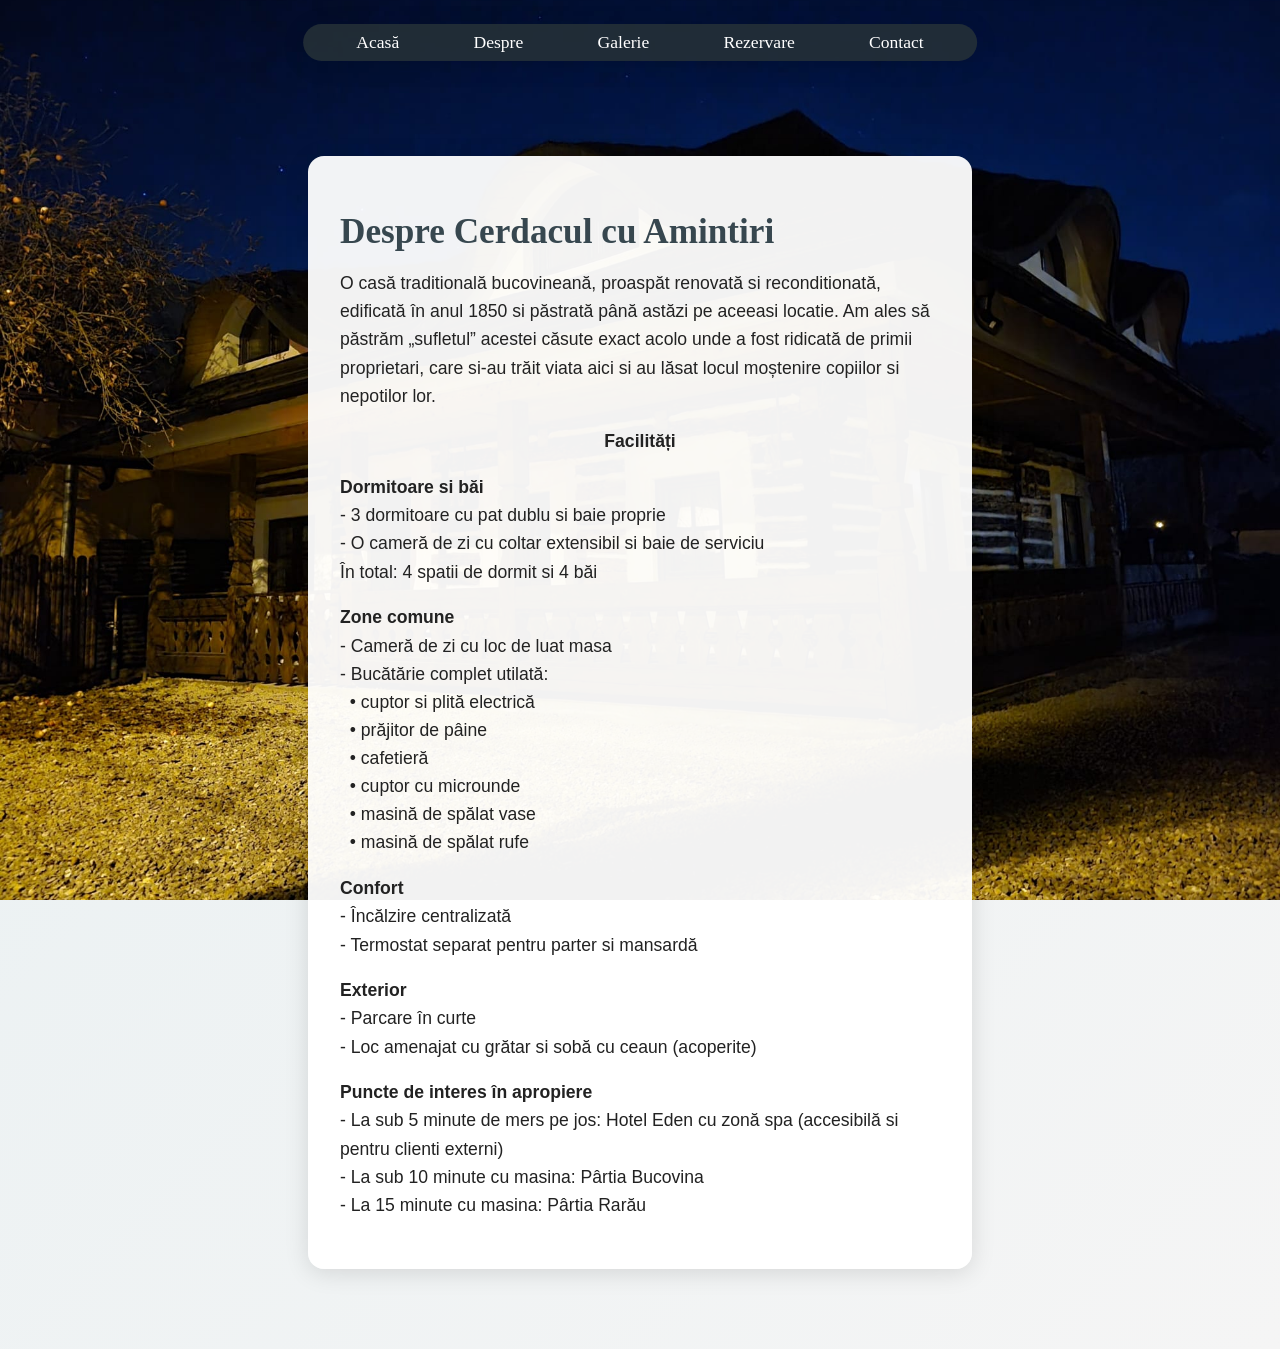
==== about.html @ 37ca752f "Move site to root" ====
<!DOCTYPE html>
<html lang="ro">
<head>
  <meta charset="UTF-8">
  <title>Despre - Cerdacul cu Amintiri</title>
  <link rel="stylesheet" href="assets/style.css">
  <link href="https://fonts.cdnfonts.com/css/arhaic-romanesc" rel="stylesheet">
  <style>
    h1, h2, nav a {
      font-family: 'Arhaic Romanesc', serif !important;
    }
  </style>
</head>
<body>
  <div id="mainpage-slider-placeholder"></div>
  <header style="position:fixed; top:24px; left:50%; transform:translateX(-50%); z-index:10; background:rgba(38,50,56,0.85); border-radius:32px; box-shadow:0 4px 24px rgba(0,0,0,0.12); padding:0.5em 2em;">
    <nav>
      <ul style="display:flex; gap:2em; align-items:center; margin:0; padding:0;">
        <li><a href="index.html">Acasă</a></li>
        <li><a href="about.html">Despre</a></li>
        <li><a href="gallery.html">Galerie</a></li>
        <li><a href="reservation.html">Rezervare</a></li>
        <li><a href="contact.html">Contact</a></li>
      </ul>
    </nav>
  </header>
  <main style="position:relative; z-index:2; margin-top:12vh; display:flex; justify-content:center;">
    <div style="background:rgba(255,255,255,0.95); border-radius:16px; box-shadow:0 4px 24px rgba(0,0,0,0.12); padding:2em 2em; max-width:600px; width:100%;">
      <h1>Despre Cerdacul cu Amintiri</h1>
</p>
      <p>O casă traditională bucovineană, proaspăt renovată si reconditionată, edificată în anul 1850 si păstrată până astăzi pe aceeasi locatie. Am ales să păstrăm „sufletul” acestei căsute exact acolo unde a fost ridicată de primii proprietari, care si-au trăit viata aici si au lăsat locul moștenire copiilor si nepotilor lor.</p>
        <p style="text-align:center;"><strong>Facilități</strong></p>
      <p><strong>Dormitoare si băi</strong><br>
      - 3 dormitoare cu pat dublu si baie proprie<br>
      - O cameră de zi cu coltar extensibil si baie de serviciu<br>
      În total: 4 spatii de dormit si 4 băi</p>
      <p><strong>Zone comune</strong><br>
      - Cameră de zi cu loc de luat masa<br>
      - Bucătărie complet utilată:<br>
      &nbsp;&nbsp;• cuptor si plită electrică<br>
      &nbsp;&nbsp;• prăjitor de pâine<br>
      &nbsp;&nbsp;• cafetieră<br>
      &nbsp;&nbsp;• cuptor cu microunde<br>
      &nbsp;&nbsp;• masină de spălat vase<br>
      &nbsp;&nbsp;• masină de spălat rufe</p>
      <p><strong>Confort</strong><br>
      - Încălzire centralizată<br>
      - Termostat separat pentru parter si mansardă</p>
      <p><strong>Exterior</strong><br>
      - Parcare în curte<br>
      - Loc amenajat cu grătar si sobă cu ceaun (acoperite)</p>
      <p><strong>Puncte de interes în apropiere</strong><br>
      - La sub 5 minute de mers pe jos: Hotel Eden cu zonă spa (accesibilă si pentru clienti externi)<br>
      - La sub 10 minute cu masina: Pârtia Bucovina<br>
      - La 15 minute cu masina: Pârtia Rarău</p>
    </div>
  </main>
  <script src="assets/mainpage-slider.js"></script>
</body>
</html>
---- assets/style.css ----
/* Animated reservation button */
#rezervare-btn {
  position: fixed;
  bottom: 32px;
  right: 32px;
  background: #263238;
  color: #fff;
  font-family: 'Arhaic Romanesc', Arial, sans-serif;
  font-size: 1.2em;
  border-radius: 50px;
  box-shadow: 0 4px 24px rgba(0,0,0,0.18);
  padding: 0.7em 2em;
  min-width: 60px;
  min-height: 60px;
  display: flex;
  align-items: center;
  justify-content: center;
  transition: all 0.3s cubic-bezier(.25,.8,.25,1);
  z-index: 1002;
  cursor: pointer;
  opacity: 0.95;
  text-decoration: none;
  white-space: nowrap;
  overflow: hidden;
}
#rezervare-btn:hover {
  font-size: 1.5em;
  padding: 1em 3em;
  min-width: 120px;
  min-height: 70px;
  background: #37474f;
  opacity: 1;
  box-shadow: 0 8px 32px rgba(0,0,0,0.22);
}
#gallery-modal {
  display: none;
  position: fixed;
  top: 0;
  left: 0;
  width: 100vw;
  height: 100vh;
  background: rgba(0,0,0,0.85);
  z-index: 1000;
  justify-content: center;
  align-items: center;
  flex-direction: column;
}
#gallery-modal img {
  max-width: 80vw;
  max-height: 80vh;
  border-radius: 16px;
  box-shadow: 0 4px 24px #000;
}
#gallery-close, #gallery-prev, #gallery-next {
  font-size: 2em;
  background: none;
  border: none;
  color: #fff;
  cursor: pointer;
  z-index: 1001;
}
#room-gallery-sections {
  display: flex;
  flex-direction: column;
  gap: 2em;
}
.room-section {
  margin-bottom: 2em;
}
.room-section h2, .room-section h3 {
  margin-bottom: 0.5em;
  color: #37474f;
  font-size: 1.3em;
  text-align: center;
}
.room-gallery-scroll {
  display: flex;
  overflow-x: auto;
  gap: 0.5em;
  padding-bottom: 0.5em;
}
.room-gallery-scroll img {
  flex: 0 0 auto;
  transition: transform 0.2s;
}
.room-gallery-scroll img:hover {
  transform: scale(1.05);
}
body {
  font-family: 'Arhaic Romanesc', Arial, sans-serif;
  margin: 0;
  padding: 0;
  background: linear-gradient(135deg, #e8f0f2 0%, #f5f5f5 100%);
  color: #222;
}
header {
  background: #263238;
  color: #fff;
  box-shadow: 0 2px 8px rgba(0,0,0,0.08);
}
nav ul {
  list-style: none;
  margin: 0;
  padding: 0;
  display: flex;
  justify-content: center;
  gap: 2em;
}
nav li {
  margin: 0;
}
nav a {
  color: #fff;
  text-decoration: none;
  font-weight: 500;
  font-size: 1.1em;
  padding: 0.8em 1.2em;
  border-radius: 4px;
  transition: background 0.2s;
}
nav a:hover {
  background: #37474f;
}
main {
  padding: 3em 1em 5em 1em;
  max-width: 900px;
  margin: 0 auto;
}
h1 {
  font-size: 2.2em;
  margin-bottom: 0.5em;
  color: #37474f;
}
p {
  font-size: 1.1em;
  line-height: 1.6;
}
form {
  background: #fff;
  padding: 2em;
  border-radius: 8px;
  box-shadow: 0 2px 12px rgba(0,0,0,0.07);
  max-width: 400px;
  margin: 2em auto;
  display: flex;
  flex-direction: column;
  gap: 1em;
}
label {
  font-weight: 500;
  color: #263238;
}
input, button {
  padding: 0.7em;
  border-radius: 4px;
  border: 1px solid #b0bec5;
  font-size: 1em;
}
input:focus {
  outline: 2px solid #90caf9;
  border-color: #90caf9;
}
button {
  background: #263238;
  color: #fff;
  border: none;
  font-weight: 600;
  cursor: pointer;
  transition: background 0.2s;
}
button:hover {
  background: #37474f;
}
#photo-gallery {
  display: flex;
  flex-wrap: wrap;
  gap: 16px;
  justify-content: center;
  margin-top: 2em;
}
#photo-gallery img {
  width: 220px;
  height: 160px;
  object-fit: cover;
  border-radius: 8px;
  box-shadow: 0 2px 8px rgba(0,0,0,0.08);
  transition: transform 0.2s;
}
#photo-gallery img:hover {
  transform: scale(1.04);
}
/* Floating menu styles are handled inline for homepage. Remove footer styles. */
@media (max-width: 600px) {
  nav ul {
    flex-direction: column;
    gap: 0.5em;
  }
  main {
    padding: 1em 0.5em 5em 0.5em;
  }
  #photo-gallery img {
    width: 100px;
    height: 70px;
  }
  form {
    padding: 1em;
    max-width: 100%;
  }
}
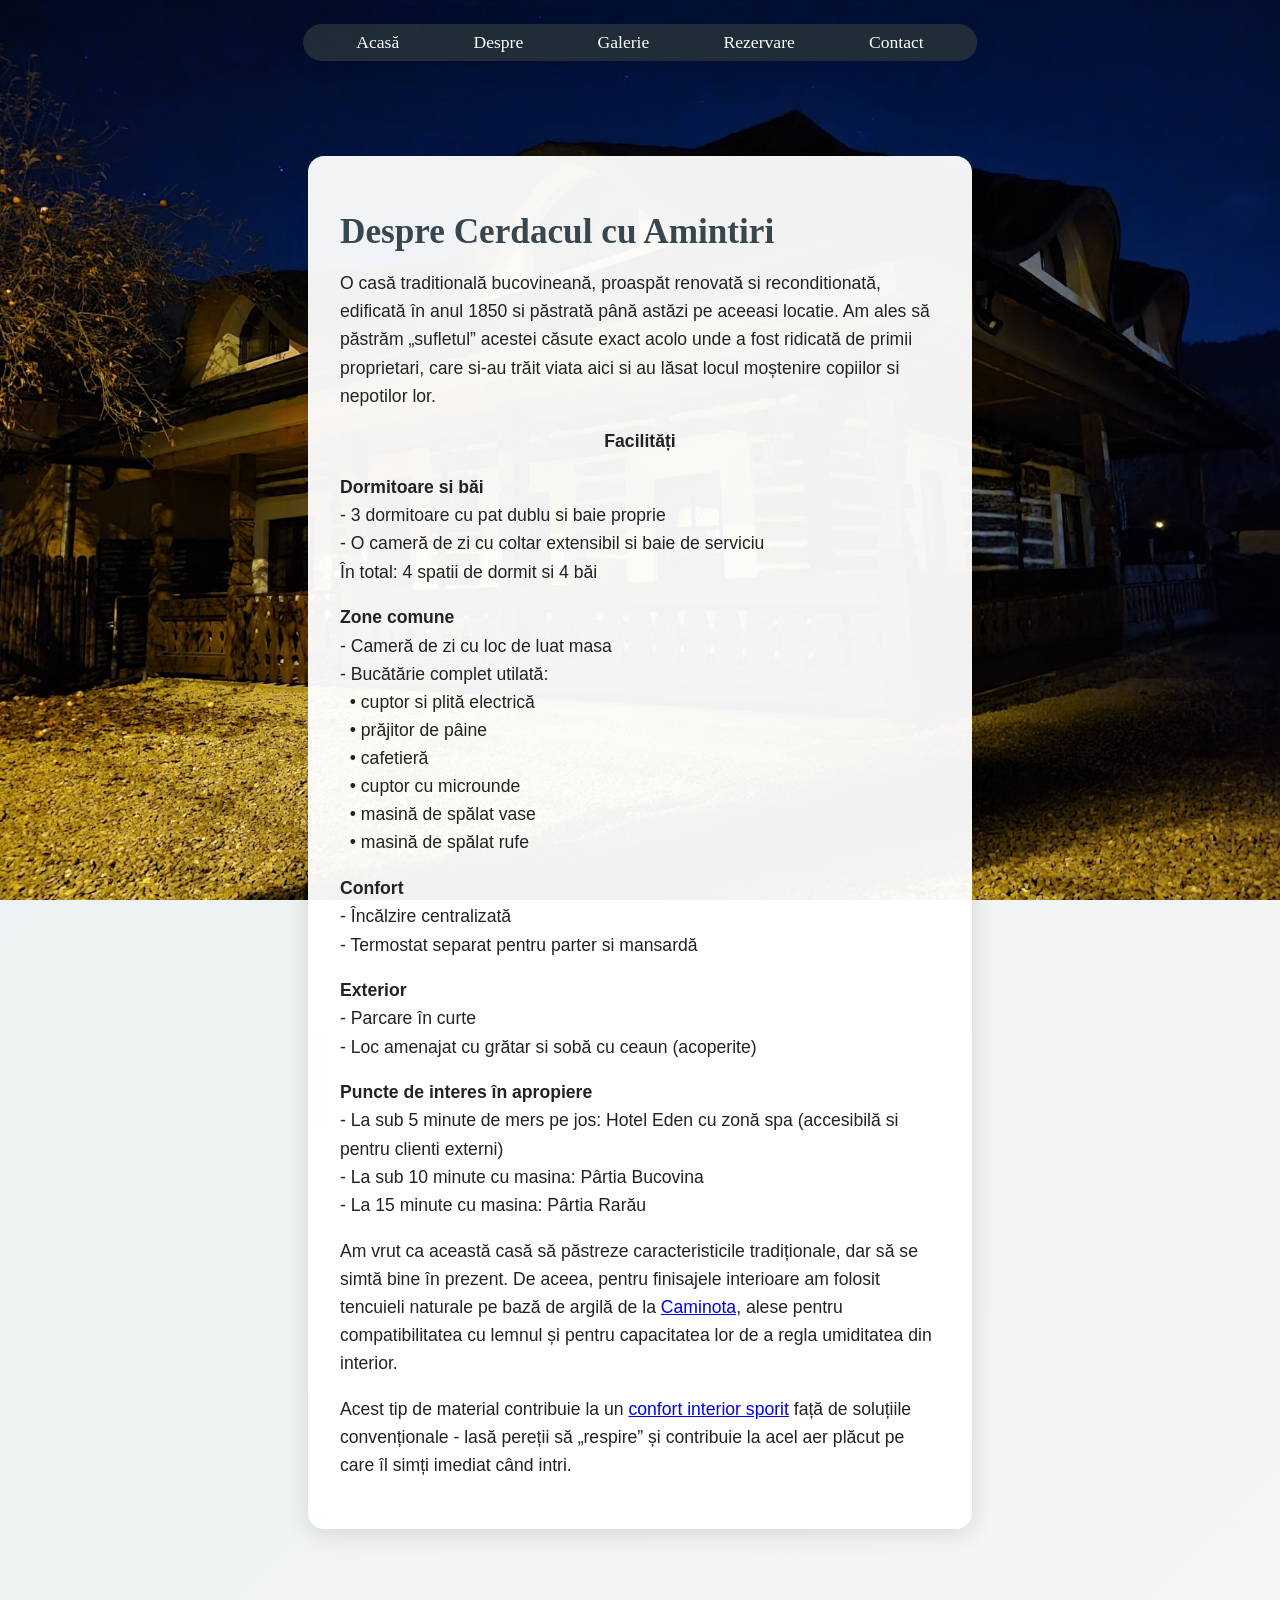
==== commit 43b4a579: "added caminota backlink" ====
--- a/about.html
+++ b/about.html
@@ -53,6 +53,13 @@
       - La sub 5 minute de mers pe jos: Hotel Eden cu zonă spa (accesibilă si pentru clienti externi)<br>
       - La sub 10 minute cu masina: Pârtia Bucovina<br>
       - La 15 minute cu masina: Pârtia Rarău</p>
+      <p>Am vrut ca această casă să păstreze caracteristicile tradiționale, dar să se simtă bine în prezent. 
+    De aceea, pentru finisajele interioare am folosit tencuieli naturale pe bază de argilă de la 
+    <a href="https://www.caminota.ro/case-traditionale" target="_blank">Caminota</a>, 
+    alese pentru compatibilitatea cu lemnul și pentru capacitatea lor de a regla umiditatea din interior.</p>
+      <p>Acest tip de material contribuie la un
+          <a href="https://www.caminota.ro" target="_blank">confort interior sporit</a> față de soluțiile 
+          convenționale - lasă pereții să „respire” și contribuie la acel aer plăcut pe care îl simți imediat când intri.</p>
     </div>
   </main>
   <script src="assets/mainpage-slider.js"></script>
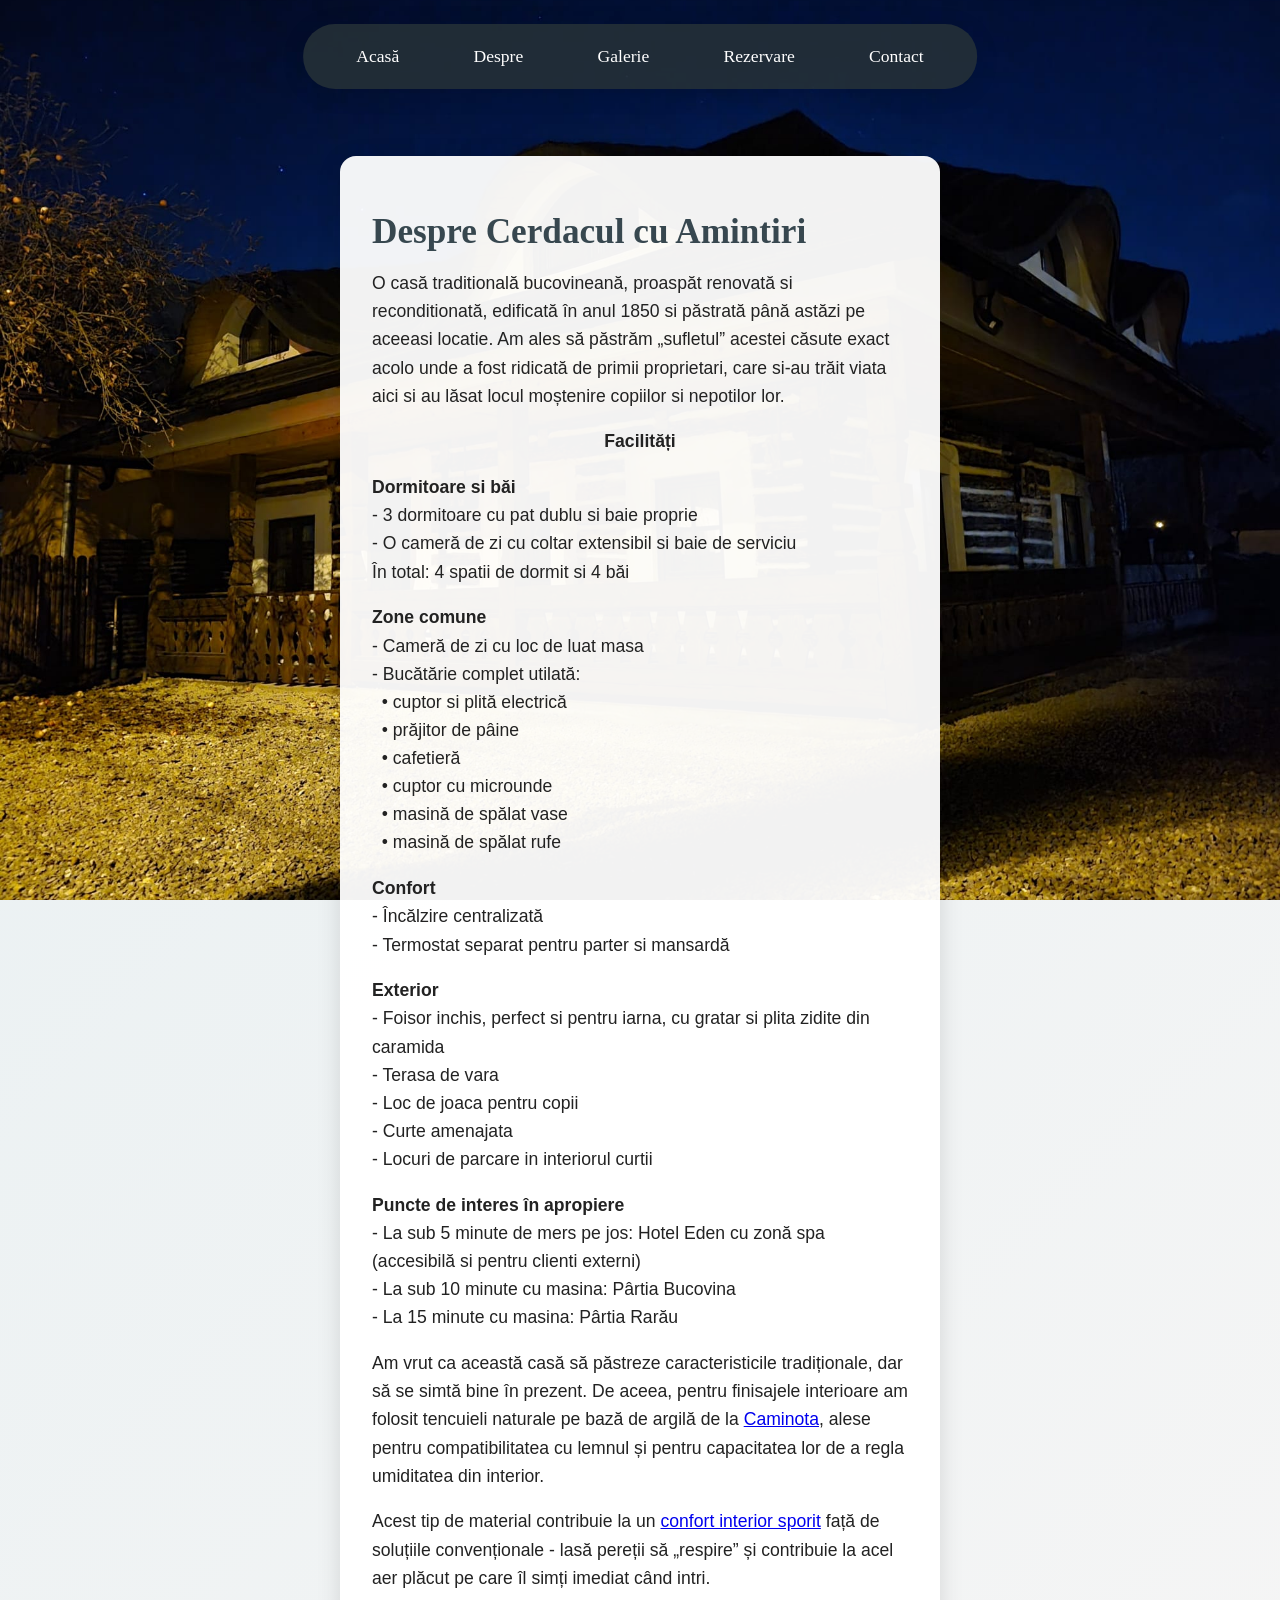
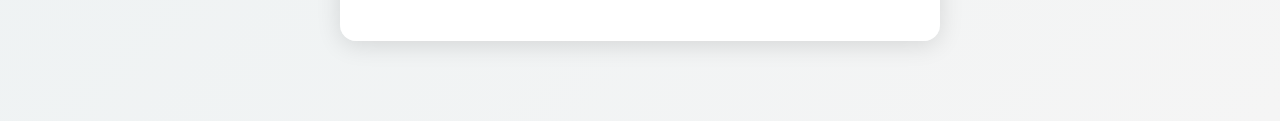
==== commit 13e5e070: "added new attractions and benefits pages" ====
--- a/about.html
+++ b/about.html
@@ -2,12 +2,44 @@
 <html lang="ro">
 <head>
   <meta charset="UTF-8">
+  <meta name="viewport" content="width=device-width, initial-scale=1.0">
+  <meta name="description" content="Despre Cerdacul cu Amintiri - Informații despre cazarea tradițională și facilități.">
+  <meta name="theme-color" content="#263238">
   <title>Despre - Cerdacul cu Amintiri</title>
   <link rel="stylesheet" href="assets/style.css">
   <link href="https://fonts.cdnfonts.com/css/arhaic-romanesc" rel="stylesheet">
   <style>
     h1, h2, nav a {
       font-family: 'Arhaic Romanesc', serif !important;
+    }
+    .dropdown {
+      position: relative;
+      display: inline-block;
+    }
+    .dropdown-content {
+      display: none;
+      position: absolute;
+      background-color: rgba(38,50,56,0.95);
+      min-width: 160px;
+      box-shadow: 0 8px 16px rgba(0,0,0,0.2);
+      padding: 12px 16px;
+      z-index: 1;
+      top: 100%;
+      left: 0;
+      border-radius: 8px;
+    }
+    .dropdown-content a {
+      color: white;
+      padding: 12px 16px;
+      text-decoration: none;
+      display: block;
+      border-radius: 4px;
+    }
+    .dropdown-content a:hover {
+      background-color: rgba(55,71,79,0.8);
+    }
+    .dropdown:hover .dropdown-content {
+      display: block;
     }
   </style>
 </head>
@@ -17,7 +49,14 @@
     <nav>
       <ul style="display:flex; gap:2em; align-items:center; margin:0; padding:0;">
         <li><a href="index.html">Acasă</a></li>
-        <li><a href="about.html">Despre</a></li>
+        <li class="dropdown">
+          <a href="about.html">Despre</a>
+          <div class="dropdown-content">
+            <a href="about.html">Despre Cerdacul</a>
+            <a href="attractions.html">Atractii</a>
+            <a href="benefits.html">Beneficii</a>
+          </div>
+        </li>
         <li><a href="gallery.html">Galerie</a></li>
         <li><a href="reservation.html">Rezervare</a></li>
         <li><a href="contact.html">Contact</a></li>
@@ -47,8 +86,11 @@
       - Încălzire centralizată<br>
       - Termostat separat pentru parter si mansardă</p>
       <p><strong>Exterior</strong><br>
-      - Parcare în curte<br>
-      - Loc amenajat cu grătar si sobă cu ceaun (acoperite)</p>
+      - Foisor inchis, perfect si pentru iarna, cu gratar si plita zidite din caramida<br>
+      - Terasa de vara<br>
+      - Loc de joaca pentru copii<br>
+      - Curte amenajata<br>
+      - Locuri de parcare in interiorul curtii</p>
       <p><strong>Puncte de interes în apropiere</strong><br>
       - La sub 5 minute de mers pe jos: Hotel Eden cu zonă spa (accesibilă si pentru clienti externi)<br>
       - La sub 10 minute cu masina: Pârtia Bucovina<br>
--- a/assets/style.css
+++ b/assets/style.css
@@ -1,8 +1,8 @@
 /* Animated reservation button */
 #rezervare-btn {
   position: fixed;
-  bottom: 32px;
-  right: 32px;
+  bottom: 20px;
+  right: 20px;
   background: #263238;
   color: #fff;
   font-family: 'Arhaic Romanesc', Arial, sans-serif;
@@ -32,6 +32,37 @@
   opacity: 1;
   box-shadow: 0 8px 32px rgba(0,0,0,0.22);
 }
+@media (max-width: 768px) {
+  #rezervare-btn {
+    bottom: 16px;
+    right: 16px;
+    font-size: 1em;
+    padding: 0.6em 1.5em;
+    min-width: 50px;
+    min-height: 50px;
+  }
+  #rezervare-btn:hover {
+    font-size: 1.1em;
+    padding: 0.7em 2em;
+    min-width: 70px;
+    min-height: 60px;
+  }
+}
+@media (max-width: 480px) {
+  #rezervare-btn {
+    bottom: 12px;
+    right: 12px;
+    font-size: 0.9em;
+    padding: 0.5em 1.2em;
+    min-width: 45px;
+    min-height: 45px;
+  }
+  #rezervare-btn:hover {
+    font-size: 0.95em;
+    padding: 0.6em 1.5em;
+  }
+}
+/* Gallery modal styles */
 #gallery-modal {
   display: none;
   position: fixed;
@@ -50,6 +81,7 @@
   max-height: 80vh;
   border-radius: 16px;
   box-shadow: 0 4px 24px #000;
+  object-fit: contain;
 }
 #gallery-close, #gallery-prev, #gallery-next {
   font-size: 2em;
@@ -58,6 +90,25 @@
   color: #fff;
   cursor: pointer;
   z-index: 1001;
+  padding: 10px 15px;
+  min-height: 44px;
+  min-width: 44px;
+}
+@media (max-width: 768px) {
+  #gallery-modal img {
+    max-width: 90vw;
+    max-height: 70vh;
+  }
+  #gallery-close, #gallery-prev, #gallery-next {
+    font-size: 1.5em;
+    padding: 8px 12px;
+  }
+}
+@media (max-width: 480px) {
+  #gallery-modal img {
+    max-width: 95vw;
+    max-height: 60vh;
+  }
 }
 #room-gallery-sections {
   display: flex;
@@ -85,6 +136,67 @@
 }
 .room-gallery-scroll img:hover {
   transform: scale(1.05);
+}
+/* Dropdown menu styles for mobile */
+.dropdown {
+  position: relative;
+  display: inline-block;
+}
+.dropdown-content {
+  display: none;
+  position: absolute;
+  background-color: rgba(38,50,56,0.95);
+  min-width: 160px;
+  box-shadow: 0 8px 16px rgba(0,0,0,0.2);
+  padding: 12px 16px;
+  z-index: 1001;
+  top: 100%;
+  left: 0;
+  border-radius: 8px;
+}
+.dropdown-content a {
+  color: white;
+  padding: 12px 16px;
+  text-decoration: none;
+  display: block;
+  border-radius: 4px;
+  transition: background 0.2s;
+  font-size: 0.95em;
+}
+.dropdown-content a:hover {
+  background-color: rgba(55,71,79,0.8);
+}
+.dropdown:hover .dropdown-content {
+  display: block;
+}
+@media (max-width: 768px) {
+  .dropdown-content {
+    min-width: 130px;
+    padding: 10px 12px;
+  }
+  .dropdown-content a {
+    padding: 10px 12px;
+    font-size: 0.9em;
+  }
+  .room-section h2, .room-section h3 {
+    font-size: 1.1em;
+  }
+}
+@media (max-width: 480px) {
+  .dropdown-content {
+    min-width: 110px;
+    padding: 8px 10px;
+  }
+  .dropdown-content a {
+    padding: 8px 10px;
+    font-size: 0.85em;
+  }
+  .room-section h2, .room-section h3 {
+    font-size: 1em;
+  }
+  .room-gallery-scroll {
+    gap: 0.3em;
+  }
 }
 body {
   font-family: 'Arhaic Romanesc', Arial, sans-serif;
@@ -92,7 +204,13 @@
   padding: 0;
   background: linear-gradient(135deg, #e8f0f2 0%, #f5f5f5 100%);
   color: #222;
-}
+  min-height: 100vh;
+  box-sizing: border-box;
+}
+* {
+  box-sizing: border-box;
+}
+
 header {
   background: #263238;
   color: #fff;
@@ -105,6 +223,7 @@
   display: flex;
   justify-content: center;
   gap: 2em;
+  flex-wrap: nowrap;
 }
 nav li {
   margin: 0;
@@ -117,9 +236,34 @@
   padding: 0.8em 1.2em;
   border-radius: 4px;
   transition: background 0.2s;
+  display: inline-block;
 }
 nav a:hover {
   background: #37474f;
+}
+@media (max-width: 1024px) {
+  nav a {
+    font-size: 1em;
+    padding: 0.7em 1em;
+  }
+}
+@media (max-width: 768px) {
+  nav ul {
+    gap: 0.5em;
+  }
+  nav a {
+    font-size: 0.95em;
+    padding: 0.6em 0.8em;
+  }
+}
+@media (max-width: 480px) {
+  nav ul {
+    gap: 0.3em;
+  }
+  nav a {
+    font-size: 0.75em;
+    padding: 0.4em 0.5em;
+  }
 }
 main {
   padding: 3em 1em 5em 1em;
@@ -130,10 +274,64 @@
   font-size: 2.2em;
   margin-bottom: 0.5em;
   color: #37474f;
+  word-wrap: break-word;
+  overflow-wrap: break-word;
+}
+h2 {
+  font-size: 1.5em;
+  color: #37474f;
 }
 p {
   font-size: 1.1em;
   line-height: 1.6;
+  word-wrap: break-word;
+  overflow-wrap: break-word;
+}
+@media (max-width: 1024px) {
+  main {
+    padding: 2.5em 1.5em 5em 1.5em;
+  }
+  h1 {
+    font-size: 2em;
+  }
+  h2 {
+    font-size: 1.3em;
+  }
+  p {
+    font-size: 1em;
+  }
+}
+@media (max-width: 768px) {
+  main {
+    padding: 2em 1em 5em 1em;
+    margin-top: 2em;
+  }
+  h1 {
+    font-size: 1.8em;
+  }
+  h2 {
+    font-size: 1.2em;
+  }
+  p {
+    font-size: 0.95em;
+  }
+}
+@media (max-width: 480px) {
+  main {
+    padding: 1.5em 0.8em 5em 0.8em;
+    margin-top: 1em;
+  }
+  h1 {
+    font-size: 1.5em;
+    margin-bottom: 0.8em;
+  }
+  h2 {
+    font-size: 1.1em;
+  }
+  p {
+    font-size: 0.9em;
+    line-height: 1.5;
+  }
 }
 form {
   background: #fff;
@@ -145,6 +343,7 @@
   display: flex;
   flex-direction: column;
   gap: 1em;
+  width: 100%;
 }
 label {
   font-weight: 500;
@@ -155,6 +354,7 @@
   border-radius: 4px;
   border: 1px solid #b0bec5;
   font-size: 1em;
+  width: 100%;
 }
 input:focus {
   outline: 2px solid #90caf9;
@@ -171,6 +371,26 @@
 button:hover {
   background: #37474f;
 }
+@media (max-width: 768px) {
+  form {
+    padding: 1.5em;
+    gap: 0.8em;
+  }
+  input, button {
+    padding: 0.6em;
+    font-size: 0.95em;
+  }
+}
+@media (max-width: 480px) {
+  form {
+    padding: 1em;
+    gap: 0.7em;
+  }
+  input, button {
+    padding: 0.6em;
+    font-size: 1em;
+  }
+}
 #photo-gallery {
   display: flex;
   flex-wrap: wrap;
@@ -189,6 +409,32 @@
 #photo-gallery img:hover {
   transform: scale(1.04);
 }
+@media (max-width: 1024px) {
+  #photo-gallery img {
+    width: 180px;
+    height: 135px;
+  }
+}
+@media (max-width: 768px) {
+  #photo-gallery {
+    gap: 12px;
+    margin-top: 1.5em;
+  }
+  #photo-gallery img {
+    width: 150px;
+    height: 120px;
+  }
+}
+@media (max-width: 480px) {
+  #photo-gallery {
+    gap: 10px;
+    margin-top: 1em;
+  }
+  #photo-gallery img {
+    width: 100px;
+    height: 80px;
+  }
+}
 /* Floating menu styles are handled inline for homepage. Remove footer styles. */
 @media (max-width: 600px) {
   nav ul {
@@ -206,4 +452,34 @@
     padding: 1em;
     max-width: 100%;
   }
+}
+/* Additional mobile-specific optimizations */
+@media (max-width: 480px) {
+  header {
+    position: fixed;
+    width: 100%;
+    z-index: 999;
+    top: 0;
+  }
+  body {
+    padding-top: 0;
+  }
+  main {
+    margin-top: 1rem;
+    padding: 1rem 0.5rem 6rem 0.5rem;
+  }
+  h1, h2, h3 {
+    word-break: break-word;
+  }
+  /* Improve touch target sizes for mobile */
+  a, button {
+    min-height: 44px;
+    display: flex;
+    align-items: center;
+    justify-content: center;
+  }
+  #gallery-modal img {
+    max-width: 95vw;
+    max-height: 70vh;
+  }
 }
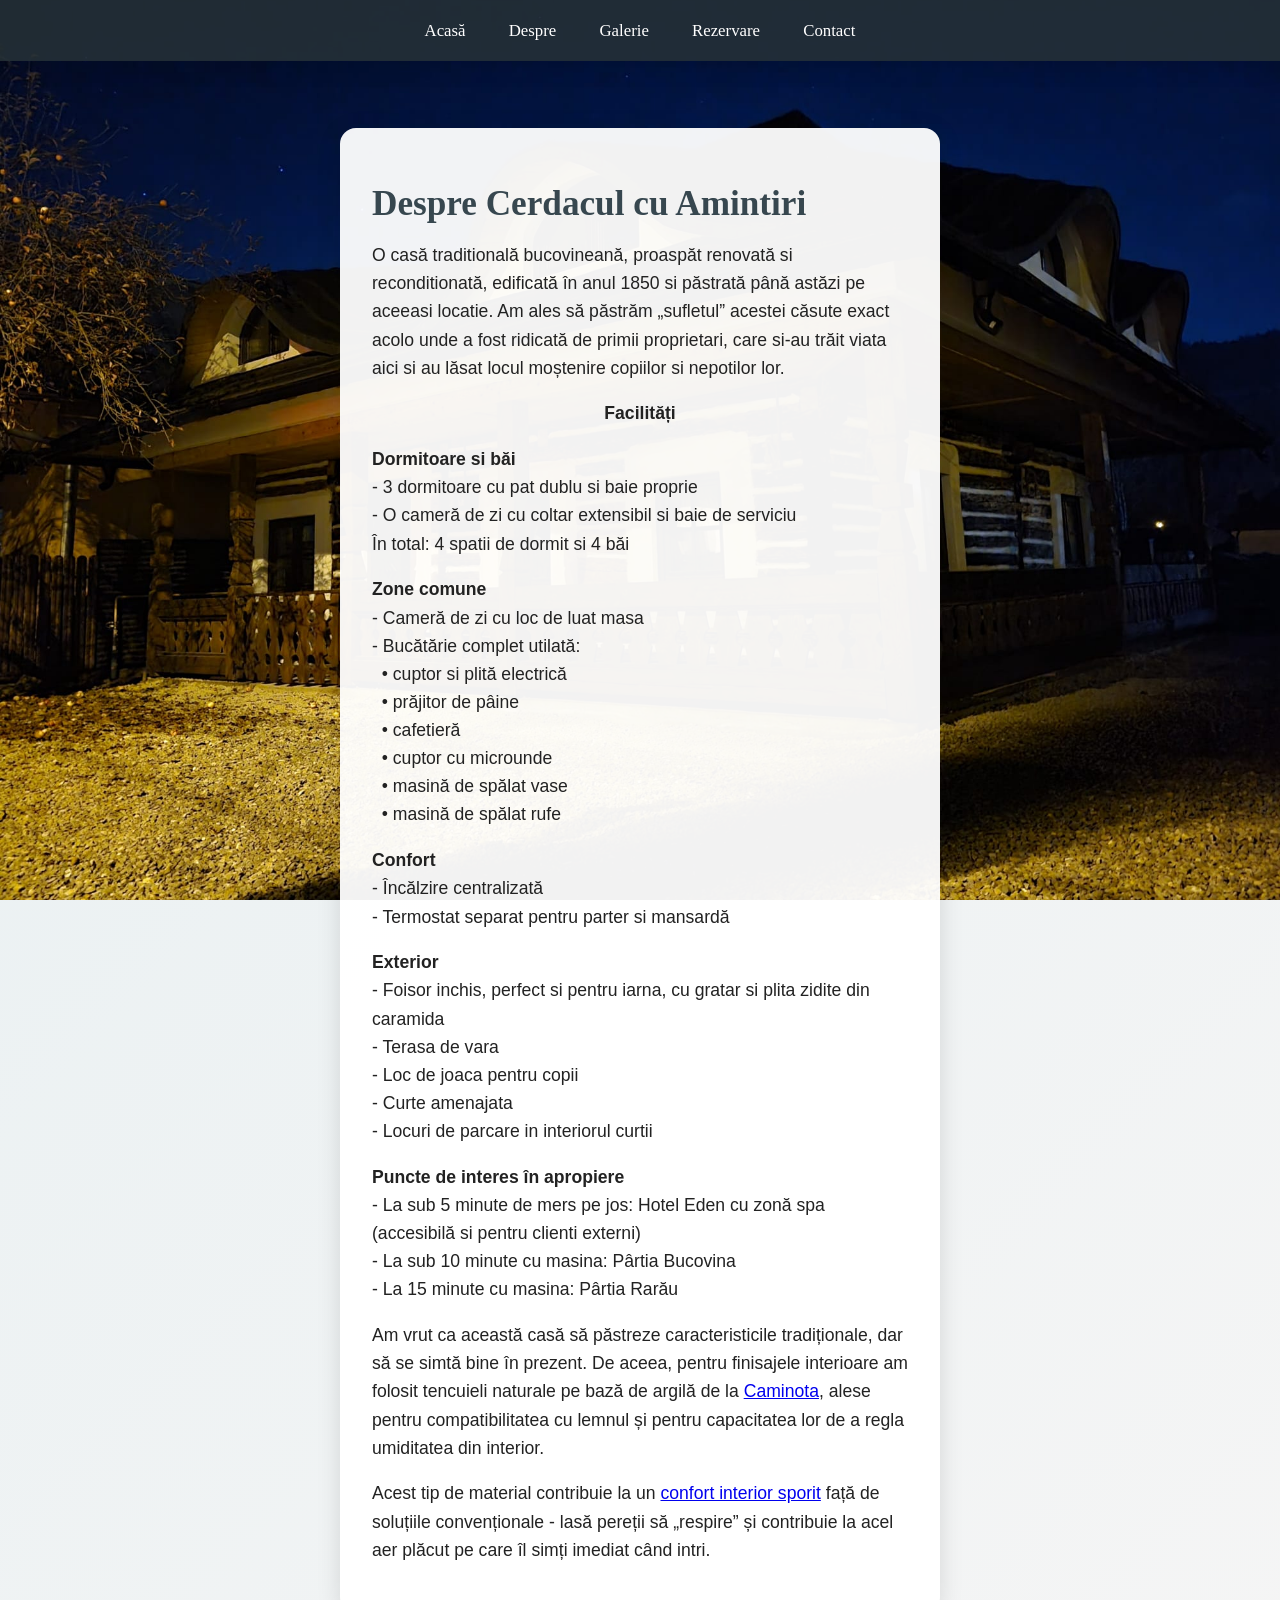
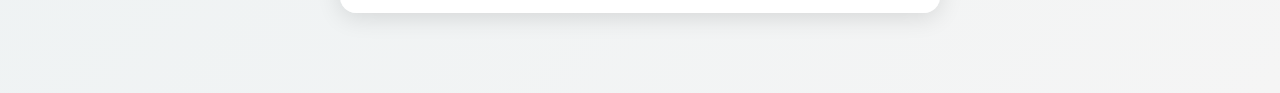
==== commit 345104b5: "fixed dropdown menu for better accessibility" ====
--- a/about.html
+++ b/about.html
@@ -50,7 +50,7 @@
       <ul style="display:flex; gap:2em; align-items:center; margin:0; padding:0;">
         <li><a href="index.html">Acasă</a></li>
         <li class="dropdown">
-          <a href="about.html">Despre</a>
+          <a href="#" aria-haspopup="true" aria-expanded="false">Despre</a>
           <div class="dropdown-content">
             <a href="about.html">Despre Cerdacul</a>
             <a href="attractions.html">Atractii</a>
@@ -105,5 +105,6 @@
     </div>
   </main>
   <script src="assets/mainpage-slider.js"></script>
+  <script src="assets/dropdown-toggle.js"></script>
 </body>
 </html>
--- a/assets/style.css
+++ b/assets/style.css
@@ -169,6 +169,9 @@
 .dropdown:hover .dropdown-content {
   display: block;
 }
+.dropdown.open .dropdown-content {
+  display: block !important;
+}
 @media (max-width: 768px) {
   .dropdown-content {
     min-width: 130px;
@@ -212,18 +215,33 @@
 }
 
 header {
-  background: #263238;
+  position: fixed !important;
+  top: 0 !important;
+  left: 0 !important;
+  right: 0 !important;
+  width: 100% !important;
+  transform: none !important;
+  background: rgba(38,50,56,0.95);
   color: #fff;
-  box-shadow: 0 2px 8px rgba(0,0,0,0.08);
+  box-shadow: 0 2px 12px rgba(0,0,0,0.15);
+  border-radius: 0 !important;
+  padding: 0.5em 1em !important;
+  z-index: 999;
+}
+header nav {
+  width: 100%;
 }
 nav ul {
   list-style: none;
   margin: 0;
   padding: 0;
-  display: flex;
+  display: flex !important;
+  flex-direction: row !important;
+  align-items: center !important;
   justify-content: center;
-  gap: 2em;
-  flex-wrap: nowrap;
+  gap: 0.6em !important;
+  width: 100%;
+  flex-wrap: wrap !important;
 }
 nav li {
   margin: 0;
@@ -232,14 +250,25 @@
   color: #fff;
   text-decoration: none;
   font-weight: 500;
-  font-size: 1.1em;
-  padding: 0.8em 1.2em;
-  border-radius: 4px;
+  font-size: 1.05em;
+  padding: 0.75em 1em;
+  border-radius: 6px;
   transition: background 0.2s;
-  display: inline-block;
+  display: inline-flex;
+  align-items: center;
+  justify-content: center;
 }
 nav a:hover {
-  background: #37474f;
+  background: rgba(55,71,79,0.95);
+}
+nav .dropdown-content {
+  left: auto !important;
+  right: 0 !important;
+  width: auto !important;
+  min-width: 180px !important;
+}
+main {
+  margin-top: 5rem !important;
 }
 @media (max-width: 1024px) {
   nav a {
@@ -438,8 +467,14 @@
 /* Floating menu styles are handled inline for homepage. Remove footer styles. */
 @media (max-width: 600px) {
   nav ul {
-    flex-direction: column;
-    gap: 0.5em;
+    flex-direction: row;
+    flex-wrap: wrap;
+    gap: 0.4em;
+    justify-content: center;
+  }
+  nav a {
+    padding: 0.65em 0.9em;
+    font-size: 0.95em;
   }
   main {
     padding: 1em 0.5em 5em 0.5em;
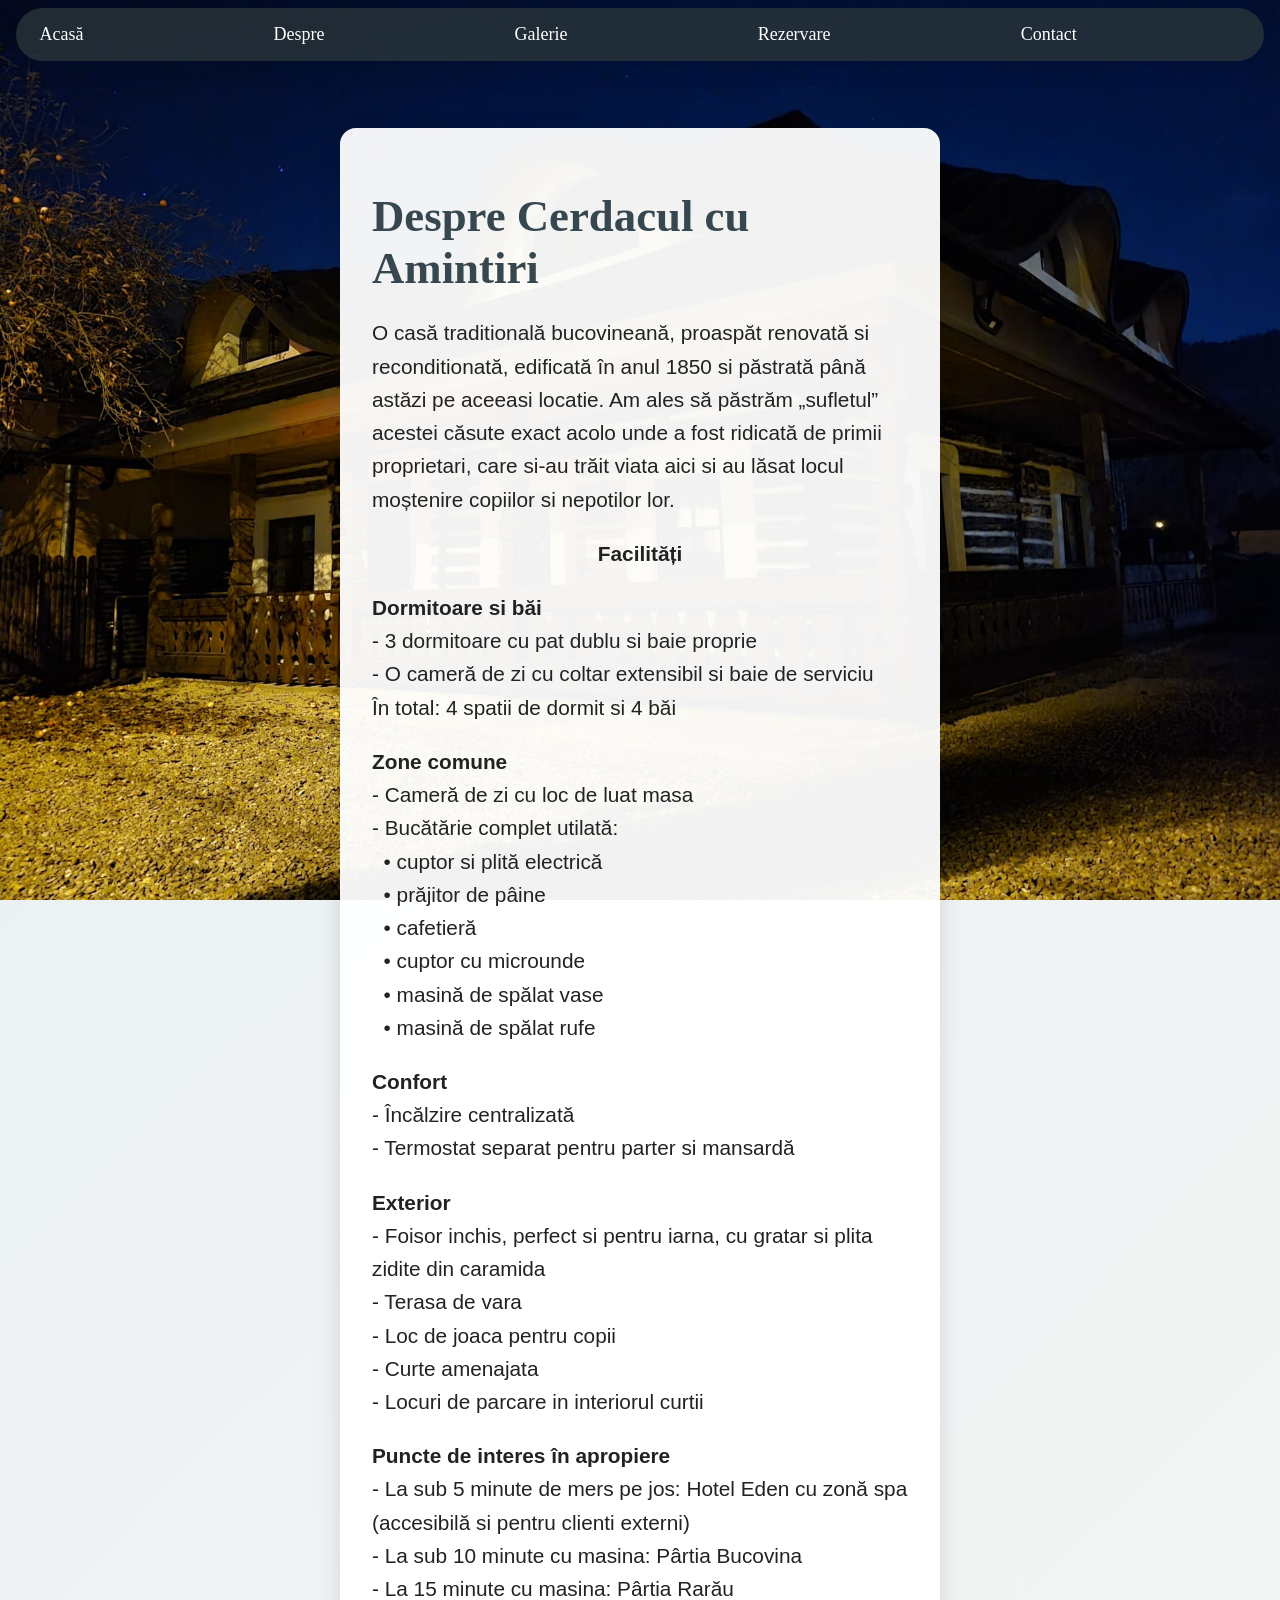
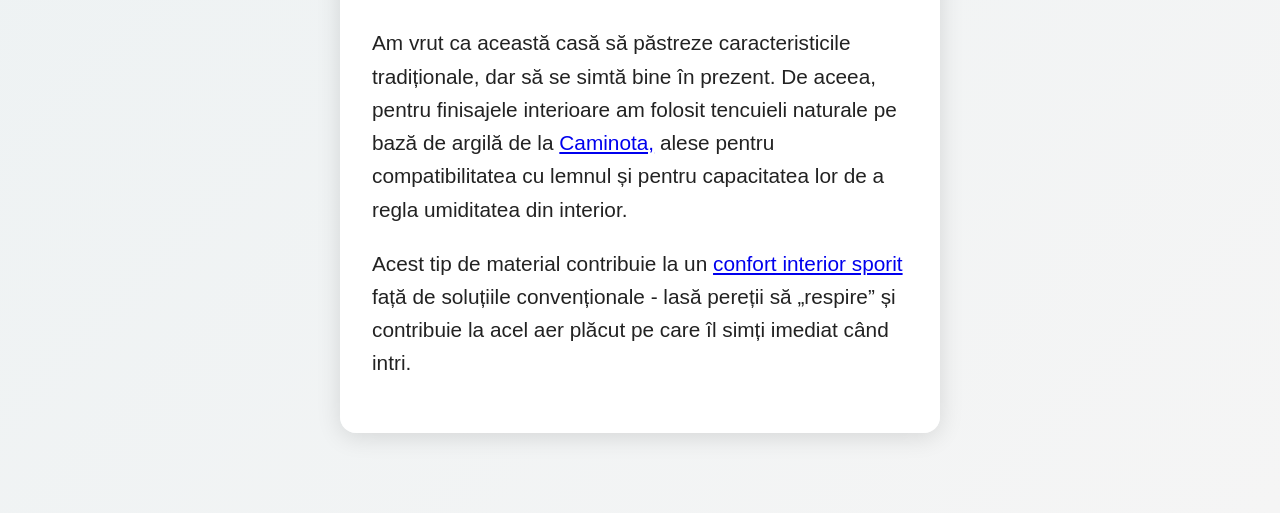
==== commit 08dc5a57: "dropdown menu fixes" ====
--- a/about.html
+++ b/about.html
@@ -37,9 +37,6 @@
     }
     .dropdown-content a:hover {
       background-color: rgba(55,71,79,0.8);
-    }
-    .dropdown:hover .dropdown-content {
-      display: block;
     }
   </style>
 </head>
@@ -97,7 +94,7 @@
       - La 15 minute cu masina: Pârtia Rarău</p>
       <p>Am vrut ca această casă să păstreze caracteristicile tradiționale, dar să se simtă bine în prezent. 
     De aceea, pentru finisajele interioare am folosit tencuieli naturale pe bază de argilă de la 
-    <a href="https://www.caminota.ro/case-traditionale" target="_blank">Caminota</a>, 
+    <a href="https://www.caminota.ro/case-traditionale" target="_blank">Caminota,</a> 
     alese pentru compatibilitatea cu lemnul și pentru capacitatea lor de a regla umiditatea din interior.</p>
       <p>Acest tip de material contribuie la un
           <a href="https://www.caminota.ro" target="_blank">confort interior sporit</a> față de soluțiile 
--- a/assets/style.css
+++ b/assets/style.css
@@ -1,3 +1,13 @@
+/* Reset and base styles */
+html, body {
+  margin: 0;
+  padding: 0;
+  width: 100%;
+  overflow-x: hidden;
+}
+* {
+  box-sizing: border-box;
+}
 /* Animated reservation button */
 #rezervare-btn {
   position: fixed;
@@ -116,7 +126,7 @@
   gap: 2em;
 }
 .room-section {
-  margin-bottom: 2em;
+  margin-bottom: 1em;
 }
 .room-section h2, .room-section h3 {
   margin-bottom: 0.5em;
@@ -126,9 +136,11 @@
 }
 .room-gallery-scroll {
   display: flex;
-  overflow-x: auto;
+  overflow: hidden;
   gap: 0.5em;
   padding-bottom: 0.5em;
+  justify-content: center;
+  width: 100%;
 }
 .room-gallery-scroll img {
   flex: 0 0 auto;
@@ -166,9 +178,6 @@
 .dropdown-content a:hover {
   background-color: rgba(55,71,79,0.8);
 }
-.dropdown:hover .dropdown-content {
-  display: block;
-}
 .dropdown.open .dropdown-content {
   display: block !important;
 }
@@ -216,16 +225,21 @@
 
 header {
   position: fixed !important;
-  top: 0 !important;
-  left: 0 !important;
-  right: 0 !important;
-  width: 100% !important;
-  transform: none !important;
+  top: 0.5em !important;
+  left: 50% !important;
+  transform: translateX(-50%) !important;
+  display: inline-flex;
+  align-items: center;
+  justify-content: center;
+  /* full-width bubble with page padding */
+  width: calc(100% - 2rem) !important;
+  max-width: calc(100% - 2rem) !important;
+  min-width: 0 !important;
   background: rgba(38,50,56,0.95);
   color: #fff;
   box-shadow: 0 2px 12px rgba(0,0,0,0.15);
-  border-radius: 0 !important;
-  padding: 0.5em 1em !important;
+  border-radius: 32px !important;
+  padding: 0.35em 0.75em !important;
   z-index: 999;
 }
 header nav {
@@ -234,41 +248,57 @@
 nav ul {
   list-style: none;
   margin: 0;
-  padding: 0;
+  padding: 0 0.25rem;
   display: flex !important;
   flex-direction: row !important;
   align-items: center !important;
-  justify-content: center;
-  gap: 0.6em !important;
+  justify-content: space-between;
+  gap: 0.2em !important;
   width: 100%;
-  flex-wrap: wrap !important;
+  flex-wrap: nowrap !important;
+  white-space: nowrap;
+  min-width: 0;
 }
 nav li {
   margin: 0;
+  flex: 1 1 auto;
+  min-width: 0;
 }
 nav a {
   color: #fff;
   text-decoration: none;
   font-weight: 500;
-  font-size: 1.05em;
-  padding: 0.75em 1em;
+  /* responsive shrinkable sizing so items always fit one row */
+  font-size: clamp(12px, 1.8vw, 18px) !important;
+  padding: clamp(6px, 0.8vw, 12px) clamp(8px, 0.9vw, 16px) !important;
   border-radius: 6px;
-  transition: background 0.2s;
+  transition: background 0.2s, font-size 0.15s;
   display: inline-flex;
   align-items: center;
   justify-content: center;
+  white-space: nowrap;
+  min-width: 0;
+  flex: 0 1 auto;
 }
 nav a:hover {
   background: rgba(55,71,79,0.95);
 }
 nav .dropdown-content {
-  left: auto !important;
-  right: 0 !important;
+  left: 50% !important;
+  transform: translateX(-50%) !important;
+  right: auto !important;
   width: auto !important;
   min-width: 180px !important;
+  margin-left: 0;
 }
 main {
   margin-top: 5rem !important;
+}
+/* Extra spacing for 2-row menu on very small screens */
+@media (max-width: 420px) {
+  main {
+    margin-top: 10rem !important;
+  }
 }
 @media (max-width: 1024px) {
   nav a {
@@ -278,20 +308,44 @@
 }
 @media (max-width: 768px) {
   nav ul {
-    gap: 0.5em;
+    gap: 0.2em;
   }
   nav a {
-    font-size: 0.95em;
-    padding: 0.6em 0.8em;
+    font-size: clamp(0.7rem, 1.8vw, 0.85em);
+    padding: 0.35em 0.5em;
   }
 }
 @media (max-width: 480px) {
   nav ul {
-    gap: 0.3em;
+    gap: 0.1em;
   }
   nav a {
-    font-size: 0.75em;
-    padding: 0.4em 0.5em;
+    font-size: clamp(0.6rem, 2vw, 0.7em);
+    padding: 0.25em 0.35em;
+  }
+}
+/* Very small screens: allow two-row menu to avoid overlap */
+@media (max-width: 420px) {
+  nav ul {
+    flex-wrap: wrap !important;
+    gap: 0.35em !important;
+    justify-content: center;
+    padding: 0 0.5rem;
+  }
+  nav li {
+    flex: 0 0 48% !important;
+    max-width: 48% !important;
+    box-sizing: border-box;
+  }
+  nav a {
+    display: block !important;
+    white-space: normal !important;
+    text-align: center !important;
+    font-size: 13px !important;
+    padding: 6px 8px !important;
+  }
+  header {
+    padding: 0.35em 0.6em !important;
   }
 }
 main {
@@ -468,7 +522,7 @@
 @media (max-width: 600px) {
   nav ul {
     flex-direction: row;
-    flex-wrap: wrap;
+    flex-wrap: nowrap;
     gap: 0.4em;
     justify-content: center;
   }
@@ -517,4 +571,21 @@
     max-width: 95vw;
     max-height: 70vh;
   }
+}
+/* Larger screens - increase font sizes */
+@media (min-width: 1200px) {
+  h1 {
+    font-size: 2.8em;
+  }
+  p {
+    font-size: 1.3em;
+  }
+}
+@media (min-width: 1440px) {
+  h1 {
+    font-size: 3.2em;
+  }
+  p {
+    font-size: 1.5em;
+  }
 }
